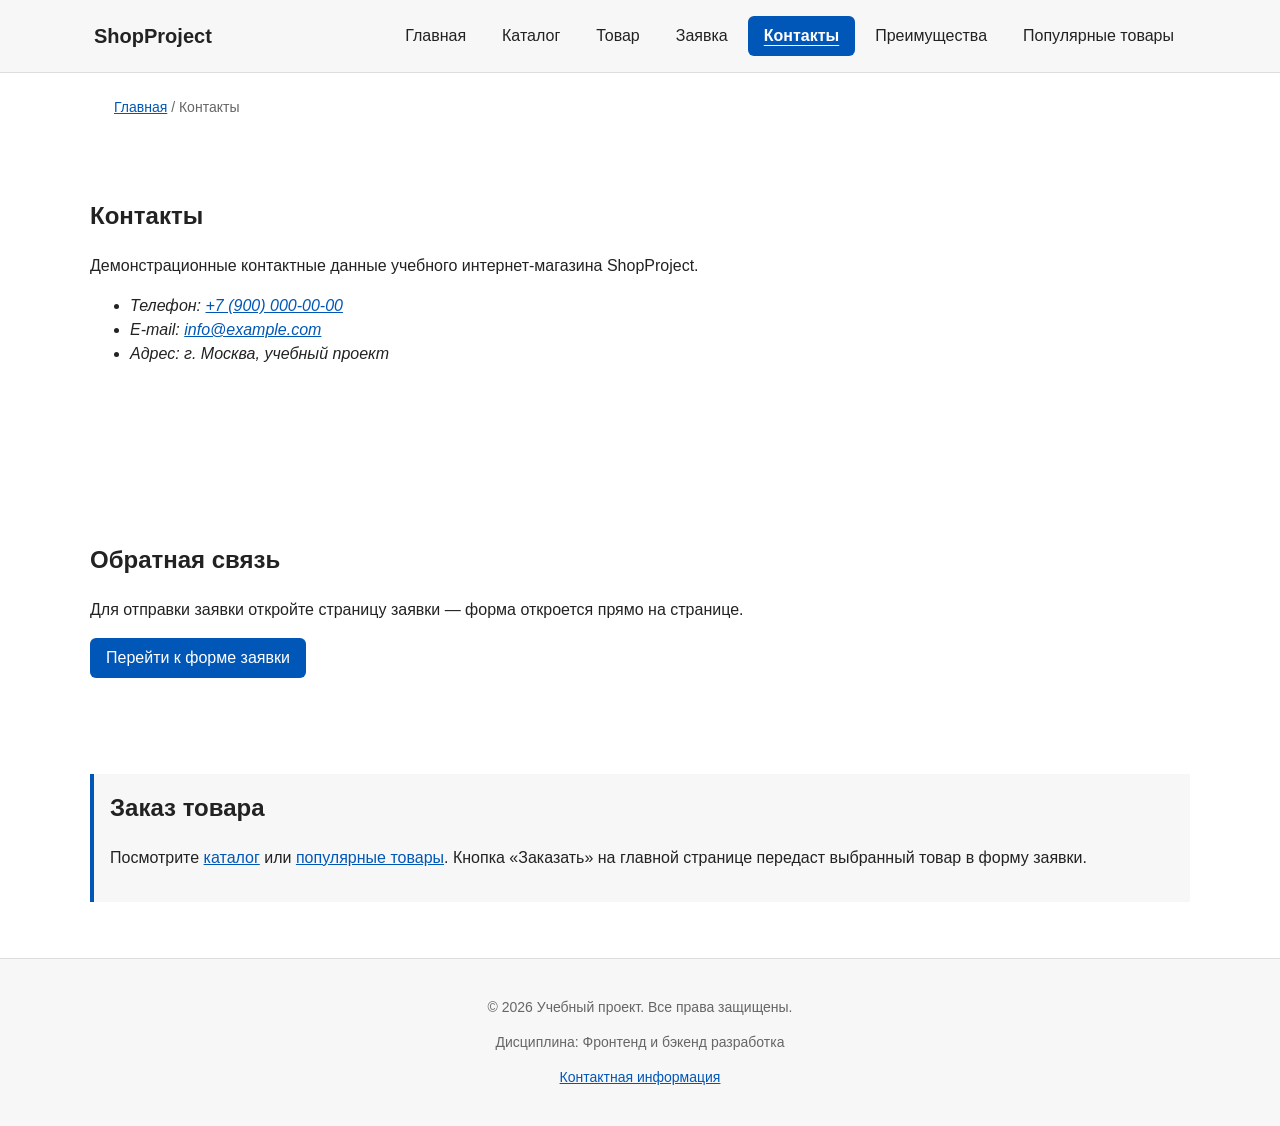
==== contacts.html @ e09c1304 "Add responsive layout: media queries, responsive images, forms and tables" ====
<!DOCTYPE html>
<html lang="ru">
<head>
  <meta charset="UTF-8">
  <meta name="viewport" content="width=device-width, initial-scale=1.0">
  <meta name="description" content="Контакты учебного магазина ShopProject: телефон, электронная почта, адрес и переход к форме обратной связи.">
  <title>Контакты — Учебный интернет-магазин</title>
  <meta property="og:type" content="website">
  <meta property="og:locale" content="ru_RU">
  <meta property="og:site_name" content="ShopProject">
  <meta property="og:title" content="Контакты — Учебный интернет-магазин">
  <meta property="og:description" content="Контакты учебного магазина ShopProject: телефон, электронная почта, адрес и переход к форме обратной связи.">
  <meta property="og:url" content="https://BroHeHosec.github.io/kr3-responsive-shop/contacts.html">
  <meta property="og:image" content="https://BroHeHosec.github.io/kr3-responsive-shop/images/preview.svg">
  <meta property="og:image:width" content="1200">
  <meta property="og:image:height" content="630">
  <meta property="og:image:alt" content="ShopProject — учебный интернет-магазин">
  <link rel="stylesheet" href="css/style.css">
  <link rel="stylesheet" href="css/responsive.css">
  <script src="js/main.js" defer></script>
</head>
<body>
  <header class="site-header">
    <div class="site-header__inner">
      <a class="site-header__logo" href="index.html">ShopProject</a>
      <nav class="site-nav" aria-label="Основная навигация">
        <ul class="site-nav__list">
          <li class="site-nav__item">
            <a class="site-nav__link" href="index.html">Главная</a>
          </li>
          <li class="site-nav__item">
            <a class="site-nav__link" href="catalog.html">Каталог</a>
          </li>
          <li class="site-nav__item">
            <a class="site-nav__link" href="product.html">Товар</a>
          </li>
          <li class="site-nav__item">
            <a class="site-nav__link" href="order.html">Заявка</a>
          </li>
          <li class="site-nav__item">
            <a class="site-nav__link site-nav__link--active" href="contacts.html" aria-current="page">Контакты</a>
          </li>
          <li class="site-nav__item">
            <a class="site-nav__link" href="index.html#advantages">Преимущества</a>
          </li>
          <li class="site-nav__item">
            <a class="site-nav__link" href="index.html#popular">Популярные товары</a>
          </li>
        </ul>
      </nav>
    </div>
  </header>

  <main>
    <nav class="breadcrumbs" aria-label="Хлебные крошки">
      <a class="breadcrumbs__link" href="index.html">Главная</a>
      <span class="breadcrumbs__current" aria-current="page">Контакты</span>
    </nav>

    <section class="section">
      <h1 class="section__title">Контакты</h1>
      <p>Демонстрационные контактные данные учебного интернет-магазина ShopProject.</p>
      <address class="contact-details">
        <ul class="contact-details__list">
          <li class="contact-details__item">Телефон: <a href="tel:+79000000000">+7 (900) 000-00-00</a></li>
          <li class="contact-details__item">E-mail: <a href="mailto:info@example.com">info@example.com</a></li>
          <li class="contact-details__item">Адрес: г. Москва, учебный проект</li>
        </ul>
      </address>
    </section>

    <section class="section" id="feedback">
      <h2 class="section__title">Обратная связь</h2>
      <p>
        Для отправки заявки откройте страницу заявки — форма откроется прямо на странице.
      </p>
      <a class="button button--primary" href="order.html">Перейти к форме заявки</a>
    </section>

    <aside class="aside-info">
      <h2 class="aside-info__title">Заказ товара</h2>
      <p>
        Посмотрите <a href="catalog.html">каталог</a> или
        <a href="index.html#popular">популярные товары</a>.
        Кнопка «Заказать» на главной странице передаст выбранный товар в форму заявки.
      </p>
    </aside>
  </main>

  <footer class="site-footer">
    <div class="site-footer__inner">
      <p>&copy; 2026 Учебный проект. Все права защищены.</p>
      <p>Дисциплина: Фронтенд и бэкенд разработка</p>
      <p><a href="contacts.html">Контактная информация</a></p>
    </div>
  </footer>

  <button class="to-top" type="button" aria-label="Наверх" hidden>↑</button>
</body>
</html>
---- css/style.css ----
/* ===============================
   1. Переменные проекта
   =============================== */
:root {
  --color-bg: #ffffff;
  --color-text: #222222;
  --color-muted: #666666;
  --color-primary: #0057b8;
  --color-primary-dark: #003f86;
  --color-border: #dddddd;
  --color-surface: #f7f7f7;
  --color-surface-accent: #eef5ff;
  --color-danger: #b00020;
  --color-success: #168a2f;
  --color-success-bg: #eefaf0;
  --color-white: #ffffff;

  --space-xs: 4px;
  --space-sm: 8px;
  --space-md: 16px;
  --space-lg: 24px;
  --space-xl: 32px;

  --radius-sm: 6px;
  --radius-md: 8px;
  --radius-lg: 12px;

  --container-width: 1100px;
}

/* ===============================
   2. Базовые стили
   =============================== */
* {
  box-sizing: border-box;
}

html {
  scroll-behavior: smooth;
}

body {
  margin: 0;
  font-family: Arial, sans-serif;
  line-height: 1.5;
  color: var(--color-text);
  background-color: var(--color-bg);
}

img {
  max-width: 100%;
  height: auto;
  display: block;
}

/* ===============================
   3. Общие элементы интерфейса
   =============================== */
a {
  color: var(--color-primary);
}

a:hover {
  color: var(--color-primary-dark);
}

a:focus-visible {
  outline: 2px solid var(--color-primary);
  outline-offset: 3px;
}

:target {
  outline: 2px dashed var(--color-primary);
  outline-offset: 4px;
}

@media (prefers-reduced-motion: reduce) {
  html {
    scroll-behavior: auto;
  }
}

/* ===============================
   4. Кнопки
   =============================== */
.button {
  display: inline-block;
  padding: var(--space-sm) var(--space-md);
  border: none;
  border-radius: var(--radius-sm);
  background-color: var(--color-primary);
  color: var(--color-white);
  font: inherit;
  text-decoration: none;
  cursor: pointer;
}

.button:hover {
  background-color: var(--color-primary-dark);
}

.button:focus-visible {
  outline: 2px solid var(--color-primary);
  outline-offset: 3px;
}

.button--primary {
  color: var(--color-white);
  background-color: var(--color-primary);
}

.button--primary:hover {
  background-color: var(--color-primary-dark);
}

.button--secondary {
  color: var(--color-primary);
  background-color: transparent;
  border: 1px solid var(--color-primary);
}

.button--secondary:hover {
  color: var(--color-white);
  background-color: var(--color-primary);
}

.button:disabled,
.button--disabled {
  opacity: 0.6;
  cursor: not-allowed;
}

/* ===============================
   5. Шапка сайта
   =============================== */
.site-header {
  position: sticky;
  top: 0;
  z-index: 10;
  padding: var(--space-lg);
  background-color: var(--color-surface);
}

.site-header__inner {
  display: flex;
  flex-wrap: wrap;
  align-items: center;
  justify-content: space-between;
  gap: var(--space-md);
  max-width: var(--container-width);
  margin: 0 auto;
}

.site-header__logo {
  font-weight: 700;
  color: var(--color-text);
  text-decoration: none;
}

.site-header__logo:hover {
  color: var(--color-primary);
}

/* ===============================
   6. Навигация
   =============================== */
.site-nav__list {
  display: flex;
  flex-wrap: wrap;
  justify-content: center;
  align-items: center;
  gap: var(--space-md);
  padding: 0;
  margin: 0;
  list-style: none;
}

.site-nav__item {
  margin: 0;
}

.site-nav__link {
  display: inline-block;
  padding: var(--space-sm) var(--space-md);
  color: var(--color-primary);
  text-decoration: none;
  border-radius: var(--radius-sm);
}

.site-nav__link:hover {
  color: var(--color-white);
  background-color: var(--color-primary);
}

.site-nav__link:focus-visible {
  outline: 2px solid var(--color-primary);
  outline-offset: 3px;
}

.site-nav__link--active {
  color: var(--color-primary-dark);
  font-weight: 700;
  text-decoration: underline;
  text-underline-offset: 4px;
}

.site-nav__link--active:hover {
  color: var(--color-white);
  background-color: var(--color-primary);
}

/* ===============================
   7. Хлебные крошки
   =============================== */
.breadcrumbs {
  max-width: var(--container-width);
  margin: 0 auto var(--space-md);
  padding: 0 var(--space-lg);
  font-size: 14px;
  color: var(--color-muted);
}

.breadcrumbs__link {
  color: var(--color-primary);
}

.breadcrumbs__current::before {
  content: " / ";
  color: var(--color-muted);
}

/* ===============================
   8. Основные области страницы
   =============================== */
main {
  padding: var(--space-lg);
}

.section {
  max-width: var(--container-width);
  margin: 0 auto var(--space-xl);
  scroll-margin-top: 140px;
}

.section__title {
  margin-top: 0;
}

/* ===============================
   9. Hero-блок
   =============================== */
.hero {
  max-width: var(--container-width);
  margin: 0 auto var(--space-xl);
  padding: var(--space-xl) var(--space-lg);
  background-color: var(--color-surface-accent);
  border-radius: var(--radius-lg);
}

.hero__title {
  margin-top: 0;
}

.hero__description {
  max-width: 60ch;
}

.hero__link {
  display: inline-block;
  margin: var(--space-sm);
}

/* ===============================
   10. Преимущества
   =============================== */
.advantages__list {
  padding-left: var(--space-lg);
}

.advantages__item {
  margin-bottom: var(--space-sm);
}

/* ===============================
   11. Сетка товаров
   =============================== */
.products-grid {
  display: grid;
  grid-template-columns: repeat(3, minmax(0, 1fr));
  gap: var(--space-lg);
}

/* ===============================
   12. Карточка товара
   =============================== */
.product-card {
  position: relative;
  display: flex;
  flex-direction: column;
  gap: var(--space-sm);
  min-width: 0;
  padding: var(--space-md);
  border: 1px solid var(--color-border);
  border-radius: var(--radius-md);
  background-color: var(--color-bg);
}

.product-card:hover {
  border-color: var(--color-primary);
}

.product-card--featured {
  border-color: var(--color-primary);
}

.product-card--discount {
  border-color: var(--color-danger);
}

.product-card__image {
  width: 100%;
  aspect-ratio: 4 / 3;
  object-fit: cover;
  border-radius: var(--radius-sm);
  background-color: var(--color-surface);
}

.product-card__title {
  margin: 0;
  color: var(--color-text);
}

.product-card__description {
  margin: 0;
  color: var(--color-muted);
}

.product-card__price {
  margin: 0;
  font-weight: 700;
}

.product-card--discount .product-card__price {
  color: var(--color-danger);
}

.product-card__button,
.product-card__link {
  align-self: flex-start;
  margin-top: auto;
}

.product-card__badge {
  position: absolute;
  top: var(--space-sm);
  right: var(--space-sm);
  z-index: 2;
  padding: 4px 8px;
  color: var(--color-white);
  background-color: var(--color-danger);
  border-radius: var(--radius-sm);
  font-size: 12px;
}

/* ===============================
   13. Каталог
   =============================== */
.catalog-layout {
  display: grid;
  grid-template-columns: 260px minmax(0, 1fr);
  grid-template-areas: "filters products";
  align-items: start;
  gap: var(--space-lg);
  max-width: var(--container-width);
  margin: 0 auto var(--space-xl);
  padding: 0 var(--space-lg);
}

.catalog-filters {
  grid-area: filters;
  min-width: 0;
  padding: var(--space-md);
  border: 1px solid var(--color-border);
  border-radius: var(--radius-md);
  background-color: var(--color-surface);
}

.catalog-filters__title {
  margin-top: 0;
}

.catalog-filters__note {
  color: var(--color-muted);
  font-size: 14px;
}

.catalog-filters__form {
  display: grid;
  gap: var(--space-md);
}

.catalog-filters__group {
  min-width: 0;
  margin: 0;
  padding: var(--space-md);
  border: 1px solid var(--color-border);
  border-radius: var(--radius-sm);
}

.catalog-filters__legend {
  font-weight: 700;
}

.catalog-filters__label,
.catalog-filters__option {
  display: block;
  margin-bottom: var(--space-sm);
}

.catalog-filters__input {
  width: 100%;
  padding: var(--space-sm) 10px;
  border: 1px solid var(--color-border);
  border-radius: var(--radius-sm);
  background-color: var(--color-bg);
  color: var(--color-text);
  font: inherit;
}

.catalog-filters__input:focus-visible {
  outline: 2px solid var(--color-primary);
  outline-offset: 3px;
}

.catalog-filters__form .button {
  justify-self: start;
}

.catalog-products {
  grid-area: products;
  min-width: 0;
}

.catalog-products__title {
  margin-top: 0;
}

/* ===============================
   14. Дополнительный блок aside
   =============================== */
.aside-info {
  max-width: var(--container-width);
  margin: 0 auto var(--space-xl);
  padding: var(--space-md);
  border-left: 4px solid var(--color-primary);
  background-color: var(--color-surface);
}

.aside-info__title {
  margin-top: 0;
}

/* ===============================
   15. Форма заявки
   =============================== */
.order-form__field {
  margin-bottom: var(--space-md);
}

.order-form__label {
  display: block;
  margin-bottom: var(--space-xs);
}

.order-form__input {
  width: 100%;
  padding: 10px 12px;
  border: 1px solid var(--color-border);
  border-radius: var(--radius-sm);
  background-color: var(--color-white);
  color: var(--color-text);
  font: inherit;
}

.order-form__input:focus {
  border-color: var(--color-primary);
}

.order-form__input:focus-visible {
  outline: 2px solid var(--color-primary);
  outline-offset: 3px;
}

.order-form__hint {
  display: block;
  margin-top: var(--space-xs);
  color: var(--color-muted);
  font-size: 13px;
}

.order-form__field--checkbox .order-form__label--checkbox {
  display: flex;
  align-items: center;
  gap: var(--space-sm);
}

.order-form__field--checkbox input[type="checkbox"] {
  width: auto;
}

.order-form__actions {
  display: flex;
  gap: var(--space-md);
  margin-top: var(--space-lg);
}

/* ===============================
   16. Модальное окно
   =============================== */
.order-dialog {
  padding: var(--space-lg);
  border: none;
  border-radius: var(--radius-lg);
  box-shadow: 0 4px 12px rgba(0,0,0,0.15);
}

.order-dialog::backdrop {
  background-color: rgba(0, 0, 0, 0.5);
}

.order-dialog__title {
  margin-top: 0;
}

.order-dialog__description {
  color: var(--color-muted);
  margin-bottom: var(--space-lg);
}

/* ===============================
   17. Подвал
   =============================== */
.site-footer {
  padding: var(--space-lg);
  background-color: var(--color-surface);
  border-top: 1px solid var(--color-border);
}

.site-footer__inner {
  max-width: var(--container-width);
  margin: 0 auto;
  text-align: center;
  color: var(--color-muted);
  font-size: 14px;
}

/* ===============================
   18. Кнопка "Наверх"
   =============================== */
.to-top {
  position: fixed;
  bottom: var(--space-lg);
  right: var(--space-lg);
  z-index: 100;
  padding: 12px 16px;
  font-size: 20px;
  background-color: var(--color-primary);
  color: var(--color-white);
  border: none;
  border-radius: 50%;
  cursor: pointer;
  opacity: 0;
  visibility: hidden;
  transition: opacity 0.3s, visibility 0.3s;
}

.to-top--visible {
  opacity: 1;
  visibility: visible;
}

/* ===============================
   19. Таблица характеристик
   =============================== */
.product-table {
  width: 100%;
  border-collapse: collapse;
  margin-top: var(--space-md);
}

.product-table caption {
  font-weight: bold;
  margin-bottom: var(--space-sm);
  text-align: left;
}

.product-table th,
.product-table td {
  padding: var(--space-sm) var(--space-md);
  border: 1px solid var(--color-border);
  text-align: left;
}

.product-table th {
  background-color: var(--color-surface);
}

/* ===============================
   20. Страница товара
   =============================== */
.product-detail {
  display: grid;
  grid-template-columns: 1fr 1fr;
  gap: var(--space-xl);
  max-width: var(--container-width);
  margin: 0 auto var(--space-xl);
  padding: 0 var(--space-lg);
}

.product-detail__image-wrap {
  position: relative;
}

.product-detail__image {
  width: 100%;
  height: auto;
  border-radius: var(--radius-md);
}

.product-detail__badge {
  position: absolute;
  top: var(--space-md);
  left: var(--space-md);
  z-index: 2;
  padding: 4px 8px;
  background-color: var(--color-danger);
  color: var(--color-white);
  border-radius: var(--radius-sm);
  font-weight: bold;
}

.product-detail__title {
  margin-top: 0;
}

.product-detail__price {
  font-size: 24px;
  font-weight: bold;
  color: var(--color-primary);
}

.product-detail__actions {
  display: flex;
  gap: var(--space-md);
  margin-top: var(--space-lg);
}

/* ===============================
   21. Успешное сообщение
   =============================== */
.success-message {
  padding: var(--space-md);
  background-color: var(--color-success-bg);
  color: var(--color-success);
  border: 1px solid var(--color-success);
  border-radius: var(--radius-sm);
  margin-top: var(--space-md);
}

/* ===============================
   22. Блок FAQ
   =============================== */
.faq {
  display: flex;
  flex-direction: column;
  gap: var(--space-md); /* Отступ между карточками вопросов */
}

.faq__item {
  border: 1px solid var(--color-border);
  border-radius: var(--radius-md);
  background-color: var(--color-white);
  overflow: hidden; /* Чтобы фон не вылезал за скругленные углы */
  transition: border-color 0.2s ease;
}

/* Подсветка при наведении на вопрос */
.faq__item:hover {
  border-color: var(--color-primary);
}

/* Стилизация заголовка вопроса (summary) */
.faq__question {
  padding: var(--space-md);
  font-weight: 700;
  font-size: 16px;
  color: var(--color-text);
  cursor: pointer;
  list-style: none; /* Убираем стандартный маркер браузера */
  position: relative;
  display: flex;
  justify-content: space-between;
  align-items: center;
}

/* Убираем стандартную стрелку в Webkit (Chrome, Safari) */
.faq__question::-webkit-details-marker {
  display: none;
}

/* Добавляем свой плюсик/минус */
.faq__question::after {
  content: "+";
  font-size: 22px;
  color: var(--color-primary);
  font-weight: normal;
  transition: transform 0.3s ease;
}

/* Когда блок открыт (open), меняем плюс на минус */
.faq__item[open] .faq__question::after {
  content: "−";
}

/* Когда блок открыт, делаем заголовок синим */
.faq__item[open] .faq__question {
  color: var(--color-primary);
  border-bottom: 1px solid var(--color-border);
  background-color: var(--color-surface-accent);
}

/* Стилизация текста ответа */
.faq__answer {
  padding: var(--space-md);
  color: var(--color-muted);
  line-height: 1.6;
  background-color: var(--color-white);
}

.faq__answer p {
  margin: 0;
}

.faq__answer a {
  color: var(--color-primary);
  text-decoration: underline;
}

.faq__answer a:hover {
  color: var(--color-primary-dark);
}
---- css/responsive.css ----
/* ============================================================
   Адаптивные стили для контрольной работы №3.
   Подход: Mobile First.
   Базовые стили рассчитаны на мобильный экран.
   Расширения добавляются через min-width медиазапросы.
   ============================================================ */

/* ------------------------------------------------------------
   1. Базовый каркас
   ------------------------------------------------------------ */
*,
*::before,
*::after {
  box-sizing: border-box;
}

html {
  scroll-behavior: smooth;
}

img,
video {
  max-width: 100%;
  height: auto;
}

body {
  overflow-x: hidden;
}

/* ------------------------------------------------------------
   2. Контейнеры и секции
   ------------------------------------------------------------ */
main {
  padding-block: var(--space-md);
  padding-inline: var(--space-md);
}

.section {
  width: min(100% - 32px, 1200px);
  margin-inline: auto;
  padding-block: clamp(24px, 5vw, 64px);
  scroll-margin-top: 100px;
}

/* ------------------------------------------------------------
   3. Шапка и навигация (Mobile First)
   ------------------------------------------------------------ */
.site-header {
  position: static;
  padding: var(--space-md);
  background-color: var(--color-surface); /* Добавил фон для шапки, чтобы она выделялась */
  border-bottom: 1px solid var(--color-border); /* Разделитель шапки и контента */
}

.site-header__inner {
  display: flex;
  flex-direction: column;
  align-items: flex-start;
  gap: var(--space-md); /* Увеличил отступ между логотипом и меню */
  width: 100%;
}

.site-header__logo {
  font-size: 20px;
  padding-left: 4px;
}

.site-nav {
  width: 100%;
}

/* Сбрасываем стандартные стили списка */
.site-nav__list {
  display: flex;
  flex-direction: column;
  gap: var(--space-sm, 8px);
  padding: 0;
  margin: 0;
  list-style: none;
  width: 100%;
}

/* Делаем каждый пункт меню отдельной красивой кнопкой-обводкой */
.site-nav__item {
  width: 100%;
}

.site-nav__link {
  display: block;
  width: 100%;
  padding: 12px 16px;
  border: 1px solid var(--color-border); /* Обводка */
  border-radius: var(--radius-sm); /* Скругление углов */
  background-color: var(--color-white); /* Белый фон */
  color: var(--color-text); /* Цвет текста */
  text-align: center; /* Выравнивание по центру */
  transition: all 0.2s ease; /* Плавный эффект при наведении */
}

/* Эффект при наведении на пункт меню */
.site-nav__link:hover {
  border-color: var(--color-primary);
  color: var(--color-primary);
  background-color: var(--color-surface-accent);
}

/* Активный пункт меню (Главная, когда мы на ней) */
.site-nav__link--active {
  background-color: var(--color-primary);
  border-color: var(--color-primary);
  color: var(--color-white);
  font-weight: 700;
  text-decoration: none;
}

.site-nav__link--active:hover {
  background-color: var(--color-primary-dark);
  border-color: var(--color-primary-dark);
  color: var(--color-white);
}

/* Планшет и десктоп: возвращаем меню в строку */
@media (min-width: 768px) {
  .site-header {
    position: sticky;
    top: 0;
    z-index: 100;
    padding: var(--space-md) var(--space-lg);
  }

  .site-header__inner {
    flex-direction: row;
    align-items: center;
    justify-content: space-between;
    gap: var(--space-md);
  }

  .site-nav {
    width: auto;
  }

  /* Список в строку */
  .site-nav__list {
    flex-direction: row;
    flex-wrap: wrap;
    justify-content: flex-end;
    align-items: center;
    gap: 4px; /* Маленький отступ между кнопками */
  }

  .site-nav__item {
    width: auto; /* Убираем растягивание на 100% */
  }

  /* Убираем обводку и делаем классические ссылки для ПК */
  .site-nav__link {
    width: auto;
    padding: var(--space-sm) var(--space-md);
    border: none;
    background-color: transparent;
    text-align: left;
  }

  .site-nav__link:hover {
    background-color: var(--color-surface-accent);
  }

  .site-nav__link--active {
    background-color: var(--color-primary);
    color: var(--color-white);
    text-decoration: underline;
    text-underline-offset: 4px;
  }
}

/* ------------------------------------------------------------
   4. Hero-блок
   ------------------------------------------------------------ */
.hero {
  display: grid;
  gap: var(--space-lg, 24px);
  align-items: center;
  width: min(100% - 32px, 1200px);
  margin-inline: auto;
  margin-bottom: var(--space-xl);
  padding: var(--space-lg);
}

.hero__content {
  display: grid;
  gap: var(--space-md, 16px);
}

.hero__title {
  margin-top: 0;
  font-size: clamp(28px, 7vw, 56px);
  line-height: 1.1;
}

.hero__description {
  max-width: 60ch;
}

.hero__image {
  width: 100%;
  max-width: 520px;
  margin-inline: auto;
}

/* Двухколоночный hero с 900px */
@media (min-width: 900px) {
  .hero {
    grid-template-columns: minmax(0, 1fr) minmax(320px, 520px);
  }
}

/* ------------------------------------------------------------
   5. Сетка карточек товаров (Mobile First)
   ------------------------------------------------------------ */
.products-grid {
  display: grid;
  grid-template-columns: 1fr;
  gap: var(--space-md, 16px);
}

.product-card {
  min-width: 0;
}

.product-card__title,
.product-card__description {
  overflow-wrap: anywhere;
}

@media (min-width: 640px) {
  .products-grid {
    grid-template-columns: repeat(2, minmax(0, 1fr));
  }
}

@media (min-width: 1024px) {
  .products-grid {
    grid-template-columns: repeat(3, minmax(0, 1fr));
  }
}

@media (min-width: 1200px) {
  .products-grid {
    grid-template-columns: repeat(4, minmax(0, 1fr));
  }
}

/* ------------------------------------------------------------
   6. Каталог: на мобильном фильтры над товарами
   ------------------------------------------------------------ */
.catalog-layout {
  display: grid;
  grid-template-columns: 1fr;
  grid-template-areas:
    "filters"
    "products";
  gap: var(--space-lg);
  width: min(100% - 32px, 1200px);
  margin-inline: auto;
  margin-bottom: var(--space-xl);
  padding: 0;
}

.catalog-filters {
  grid-area: filters;
  min-width: 0;
}

.catalog-products {
  grid-area: products;
  min-width: 0;
}

@media (min-width: 768px) {
  .catalog-layout {
    grid-template-columns: 260px minmax(0, 1fr);
    grid-template-areas: "filters products";
    align-items: start;
  }
}

/* ------------------------------------------------------------
   7. Изображения: гарантия адаптивности
   ------------------------------------------------------------ */
.product-card__image,
.product-detail__image,
.hero__image {
  width: 100%;
  height: auto;
  display: block;
}

.product-detail {
  display: grid;
  grid-template-columns: 1fr;
  gap: var(--space-lg);
  width: min(100% - 32px, 1200px);
  margin-inline: auto;
  margin-bottom: var(--space-xl);
}

@media (min-width: 768px) {
  .product-detail {
    grid-template-columns: minmax(0, 1fr) minmax(0, 1fr);
    align-items: start;
  }
}

/* ------------------------------------------------------------
   8. Адаптивная форма заявки
   ------------------------------------------------------------ */
.order-form {
  display: grid;
  gap: var(--space-md);
}

.order-form__field {
  display: grid;
  gap: var(--space-xs);
  margin-bottom: 0;
}

.order-form__input,
.order-form__textarea,
.order-form__select {
  width: 100%;
  min-height: 44px;
}

.order-form__actions {
  display: flex;
  flex-direction: column;
  gap: var(--space-sm);
}

.order-form__actions .button {
  width: 100%;
  text-align: center;
}

@media (min-width: 768px) {
  .order-form {
    grid-template-columns: repeat(2, minmax(0, 1fr));
  }

  .order-form__field--wide,
  .order-form__field--checkbox,
  .order-form__actions {
    grid-column: 1 / -1;
  }

  .order-form__actions {
    flex-direction: row;
  }

  .order-form__actions .button {
    width: auto;
  }
}

/* Модальное окно: не выходить за экран */
.order-dialog {
  width: min(100% - 32px, 640px);
  max-height: calc(100dvh - 32px);
  overflow-y: auto;
  border: none;
  border-radius: var(--radius-lg, 12px);
  padding: var(--space-lg);
}

/* ------------------------------------------------------------
   9. Адаптивная таблица характеристик
   ------------------------------------------------------------ */
.table-wrapper {
  width: 100%;
  overflow-x: auto;
  -webkit-overflow-scrolling: touch;
}

.product-table {
  width: 100%;
  min-width: 640px;
  border-collapse: collapse;
}

/* На узких экранах таблица прокручивается горизонтально */
@media (max-width: 767px) {
  .table-wrapper {
    border: 1px solid var(--color-border, #ddd);
    border-radius: var(--radius-sm, 6px);
  }
}

/* ------------------------------------------------------------
   10. Мелкие адаптивные правки
   ------------------------------------------------------------ */
@media (min-width: 768px) {
  main {
    padding-block: var(--space-lg);
    padding-inline: var(--space-lg);
  }

  .breadcrumbs {
    width: min(100% - 48px, 1200px);
    margin-inline: auto;
  }
}

/* Плавная прокрутка с учётом prefers-reduced-motion */
@media (prefers-reduced-motion: reduce) {
  html {
    scroll-behavior: auto;
  }
}
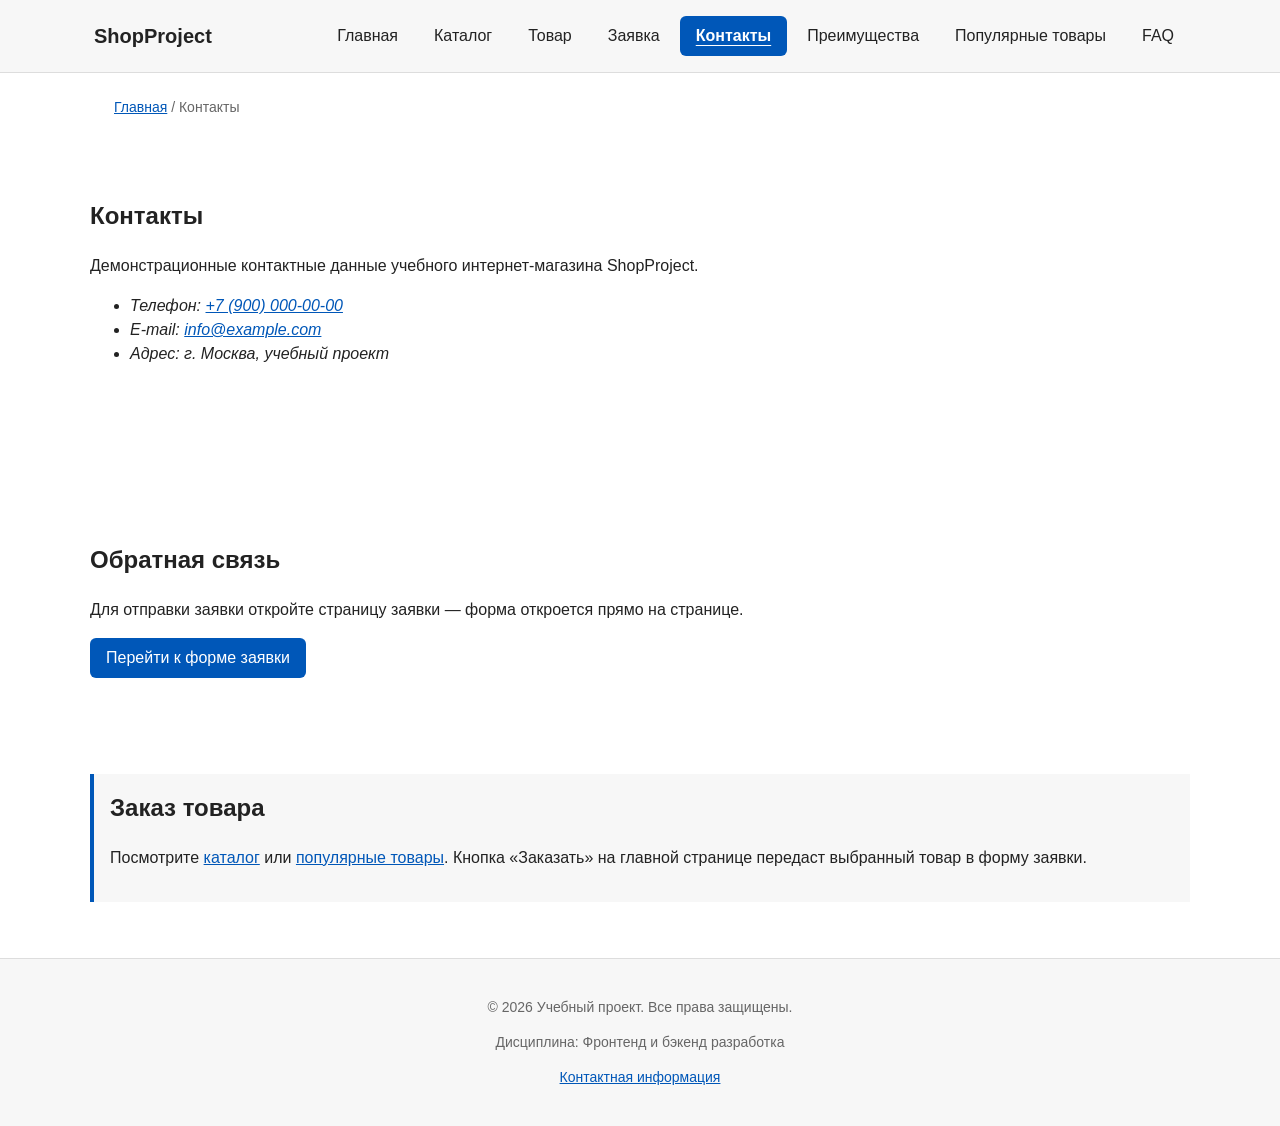
==== commit bc181df4: "Update contacts.html" ====
--- a/contacts.html
+++ b/contacts.html
@@ -45,6 +45,9 @@
           </li>
           <li class="site-nav__item">
             <a class="site-nav__link" href="index.html#popular">Популярные товары</a>
+          </li>
+          <li class="site-nav__item">
+            <a class="site-nav__link" href="#faq">FAQ</a>
           </li>
         </ul>
       </nav>
